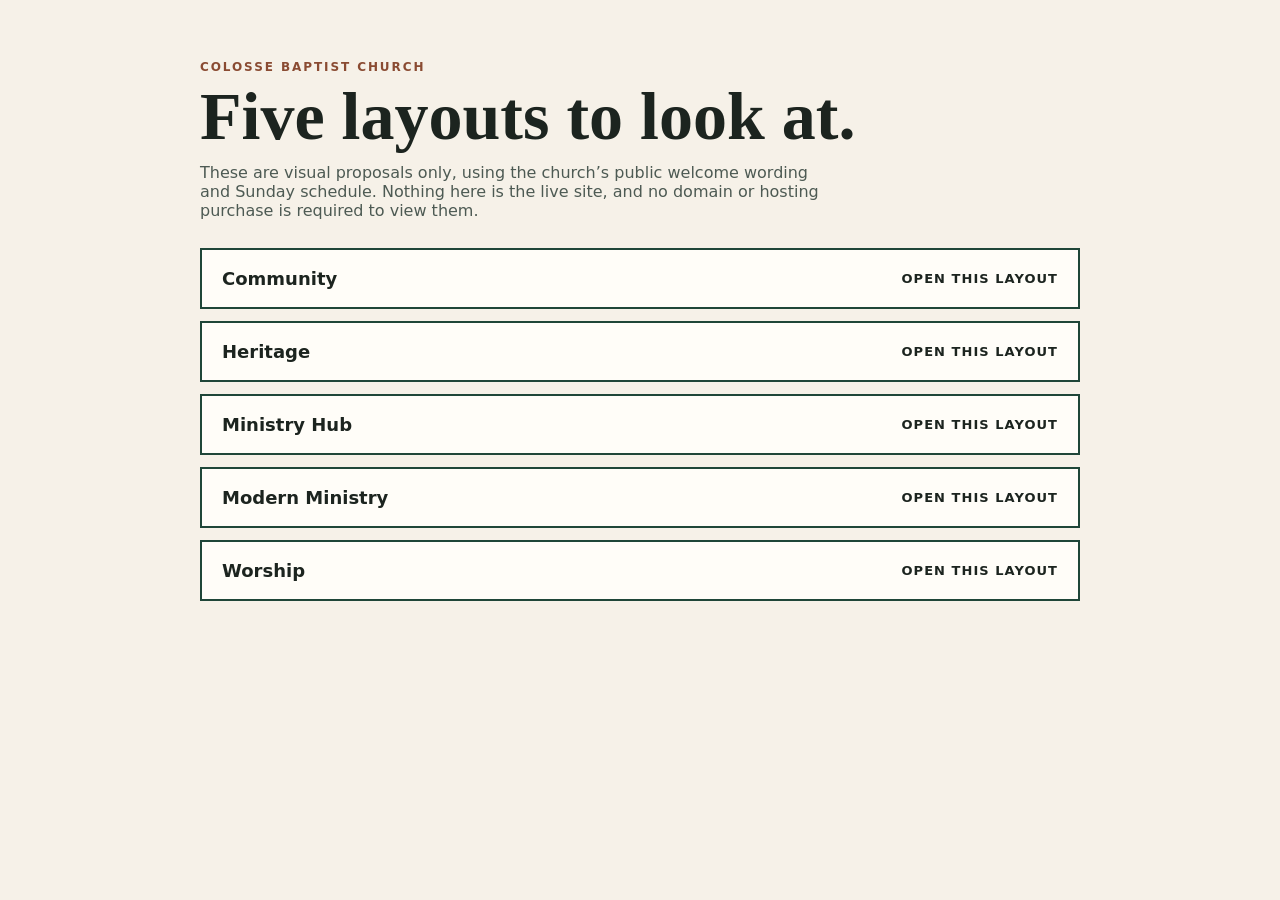
==== docs/index.html @ a64896b1 "Add static theme previews for GitHub Pages" ====
<!doctype html>
<html lang="en">
<head>
<meta charset="utf-8">
<meta name="viewport" content="width=device-width, initial-scale=1">
<title>Colosse Baptist Church — theme proposals</title>
<style>
body { margin:0; font-family:Georgia, serif; background:#f6f1e8; color:#1c241f; }
main { max-width:880px; margin:0 auto; padding:48px 20px 72px; }
p.kicker { letter-spacing:.16em; text-transform:uppercase; font-family:system-ui,sans-serif; font-size:12px; font-weight:800; color:#8a4b32; }
h1 { font-size:clamp(40px, 7vw, 68px); line-height:.9; margin:8px 0 16px; }
.note { font-family:system-ui,sans-serif; color:#4d5a53; max-width:62ch; }
.grid { display:grid; gap:12px; margin-top:28px; }
.card { display:flex; justify-content:space-between; align-items:center; padding:18px 20px; border:2px solid #1f4638; background:#fffdf8; color:inherit; text-decoration:none; font-family:system-ui,sans-serif; }
.card strong { font-size:18px; }
.card span { font-size:13px; letter-spacing:.08em; text-transform:uppercase; font-weight:800; }
</style>
</head>
<body>
<main>
<p class="kicker">Colosse Baptist Church</p>
<h1>Five layouts to look at.</h1>
<p class="note">These are visual proposals only, using the church’s public welcome wording and Sunday schedule. Nothing here is the live site, and no domain or hosting purchase is required to view them.</p>
<div class="grid">
<a class="card" href="community.html"><strong>Community</strong><span>Open this layout</span></a>
<a class="card" href="heritage.html"><strong>Heritage</strong><span>Open this layout</span></a>
<a class="card" href="ministry-hub.html"><strong>Ministry Hub</strong><span>Open this layout</span></a>
<a class="card" href="modern-ministry.html"><strong>Modern Ministry</strong><span>Open this layout</span></a>
<a class="card" href="worship.html"><strong>Worship</strong><span>Open this layout</span></a>
</div>
</main>
</body>
</html>
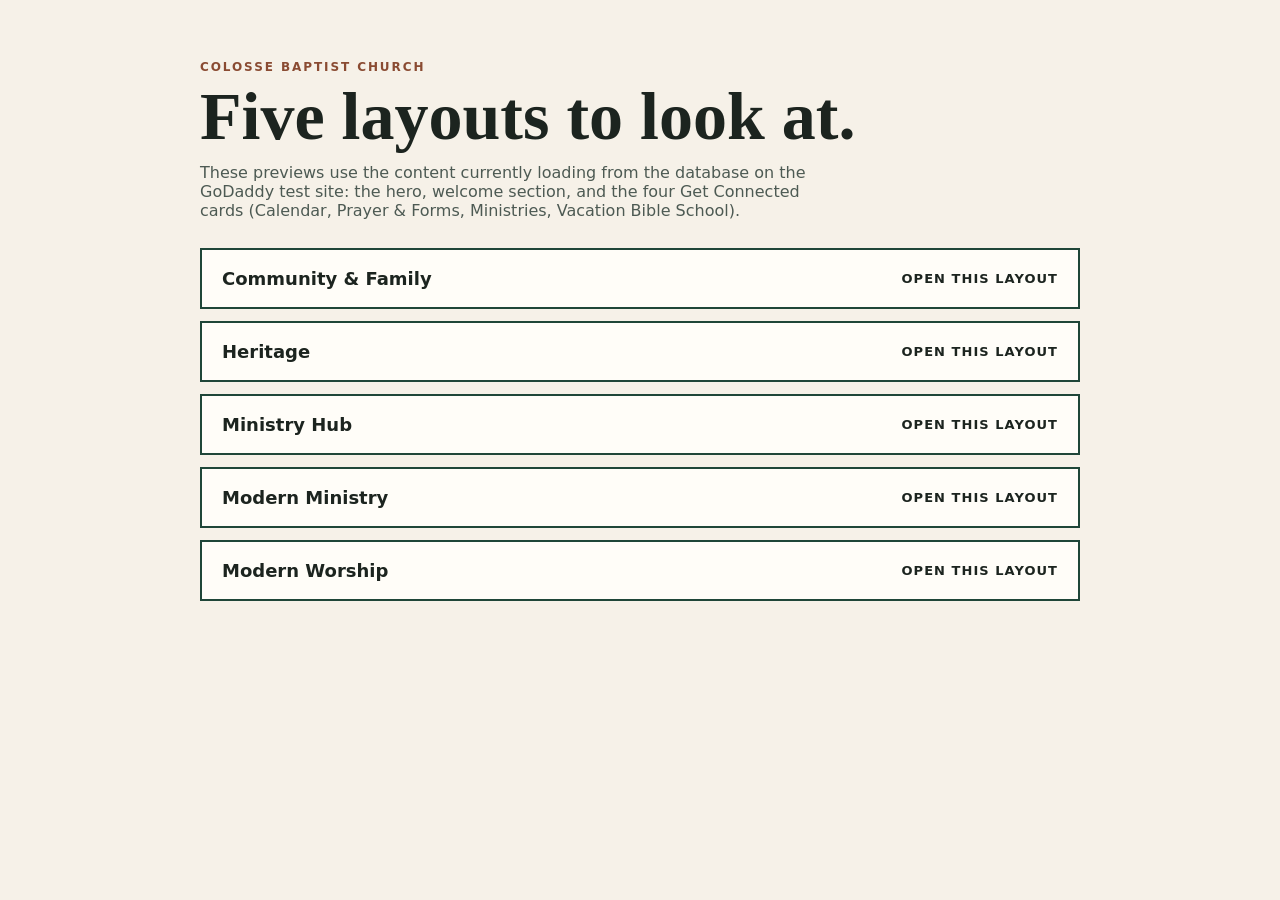
==== commit 55d2c646: "Fill theme previews with live database content from the GoDaddy test site" ====
--- a/docs/index.html
+++ b/docs/index.html
@@ -20,13 +20,13 @@
 <main>
 <p class="kicker">Colosse Baptist Church</p>
 <h1>Five layouts to look at.</h1>
-<p class="note">These are visual proposals only, using the church’s public welcome wording and Sunday schedule. Nothing here is the live site, and no domain or hosting purchase is required to view them.</p>
+<p class="note">These previews use the content currently loading from the database on the GoDaddy test site: the hero, welcome section, and the four Get Connected cards (Calendar, Prayer & Forms, Ministries, Vacation Bible School).</p>
 <div class="grid">
-<a class="card" href="community.html"><strong>Community</strong><span>Open this layout</span></a>
+<a class="card" href="community.html"><strong>Community & Family</strong><span>Open this layout</span></a>
 <a class="card" href="heritage.html"><strong>Heritage</strong><span>Open this layout</span></a>
 <a class="card" href="ministry-hub.html"><strong>Ministry Hub</strong><span>Open this layout</span></a>
 <a class="card" href="modern-ministry.html"><strong>Modern Ministry</strong><span>Open this layout</span></a>
-<a class="card" href="worship.html"><strong>Worship</strong><span>Open this layout</span></a>
+<a class="card" href="worship.html"><strong>Modern Worship</strong><span>Open this layout</span></a>
 </div>
 </main>
 </body>
